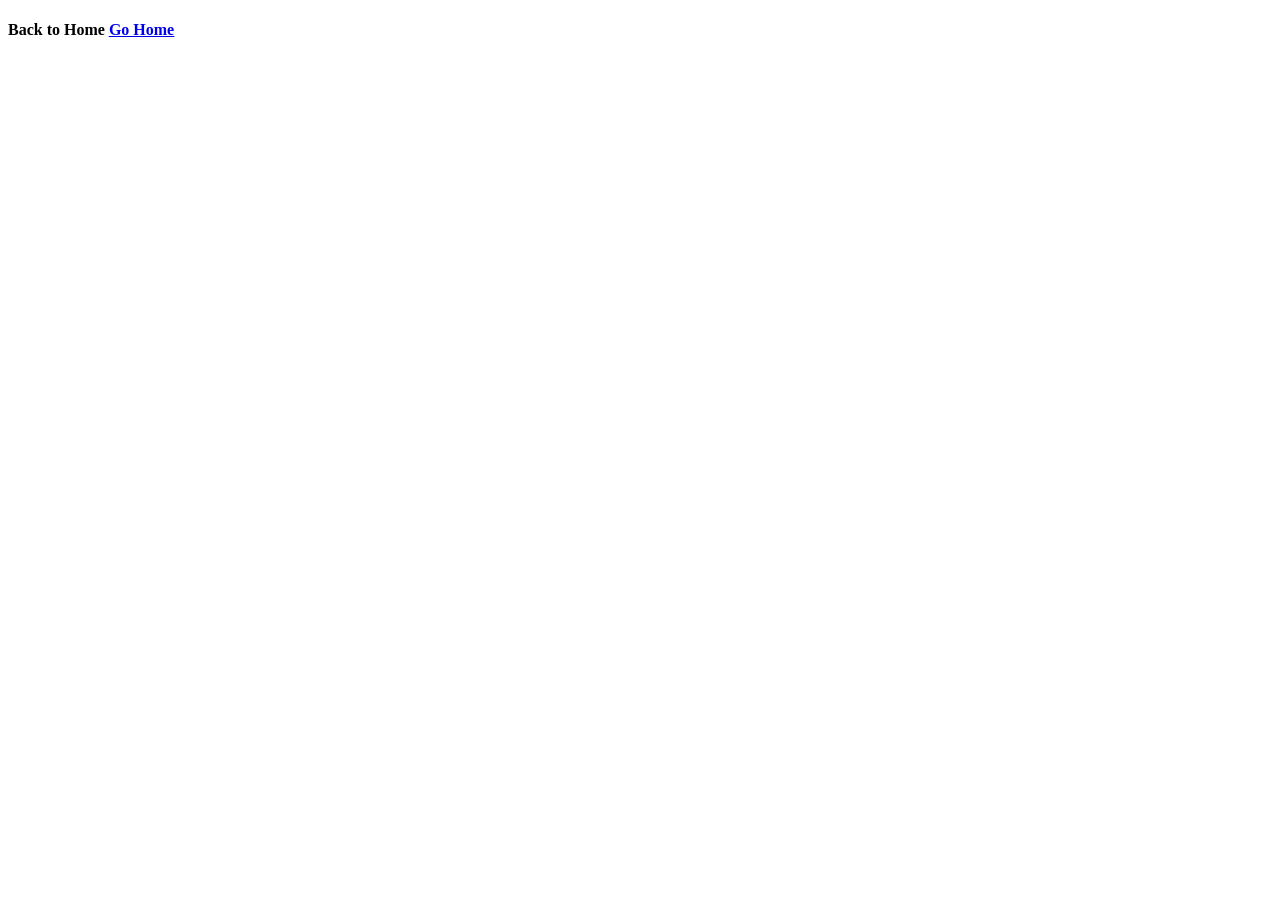
==== assets/pages/about.html @ 12439bda "Signup page added, login page added, forgot password added,about me file added, new images, css file" ====
<!DOCTYPE html>
<html lang="en">
<head>
    <meta charset="UTF-8">
    <meta name="viewport" content="width=device-width, initial-scale=1.0">
    <title>TIS</title>
    <link rel="stylesheet" href="../css/style3.css">
    <link rel="shortcut icon" href="./assets/img/logo.png" type="image/x-icon">
</head>
<body>
    <h4>Back to Home <a href="../../index.html"><u>Go Home</u> </a></h4>
</body>
</html>
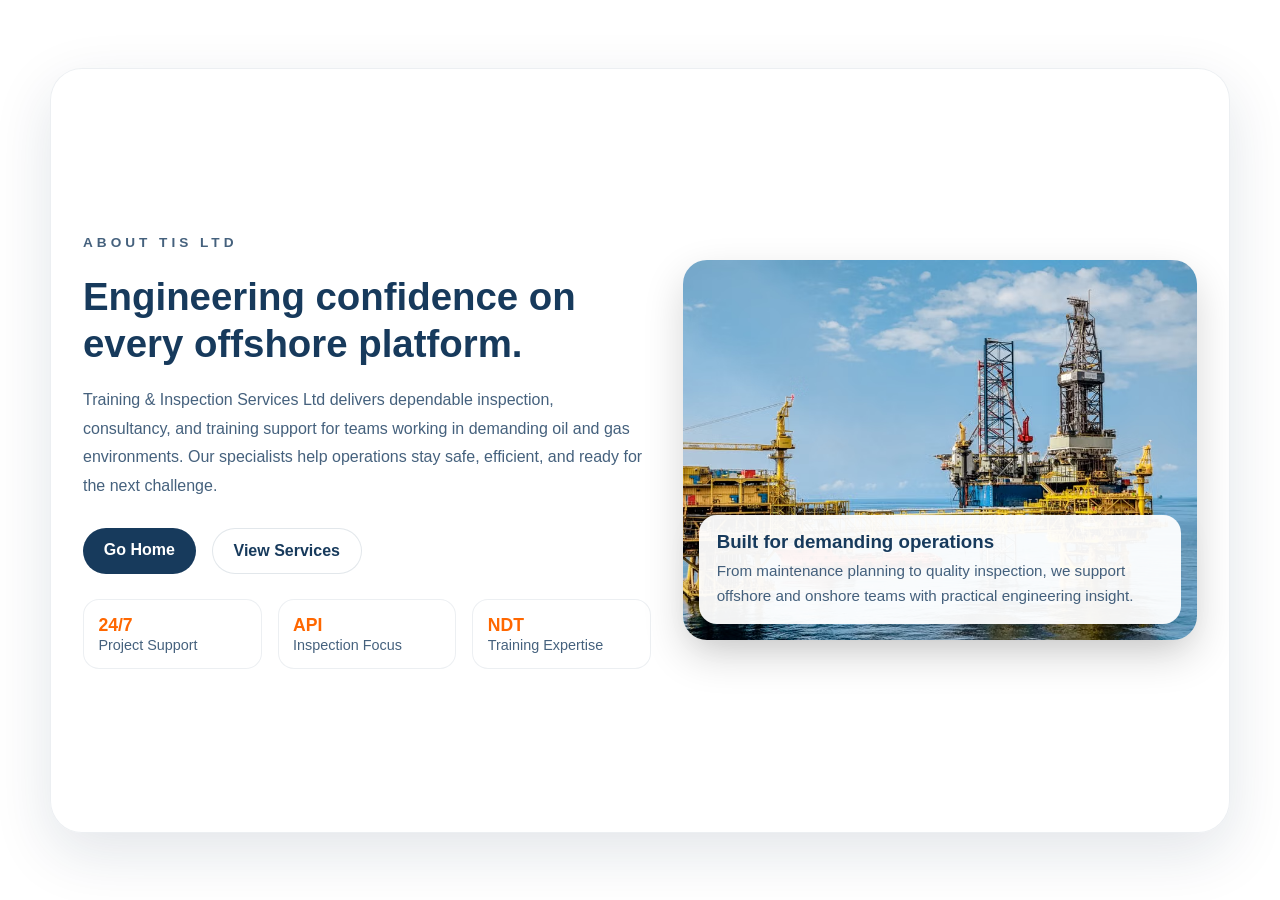
==== commit b0979240: "About Page Done" ====
--- a/assets/pages/about.html
+++ b/assets/pages/about.html
@@ -3,11 +3,47 @@
 <head>
     <meta charset="UTF-8">
     <meta name="viewport" content="width=device-width, initial-scale=1.0">
-    <title>TIS</title>
+    <title>About TIS | Oil Rig Training & Inspection</title>
     <link rel="stylesheet" href="../css/style3.css">
-    <link rel="shortcut icon" href="./assets/img/logo.png" type="image/x-icon">
+    <link rel="shortcut icon" href="../img/logo.png" type="image/x-icon">
 </head>
 <body>
-    <h4>Back to Home <a href="../../index.html"><u>Go Home</u> </a></h4>
+    <main class="aboutPage">
+        <section class="aboutSection">
+            <div class="aboutContent">
+                <p class="eyebrow">ABOUT TIS LTD</p>
+                <h1>Engineering confidence on every offshore platform.</h1>
+                <p>Training & Inspection Services Ltd delivers dependable inspection, consultancy, and training support for teams working in demanding oil and gas environments. Our specialists help operations stay safe, efficient, and ready for the next challenge.</p>
+
+                <div class="aboutActions">
+                    <a class="primaryButton" href="../../index.html">Go Home</a>
+                    <a class="secondaryButton" href="../../index.html#thirdHeroSection">View Services</a>
+                </div>
+
+                <div class="aboutStats">
+                    <div>
+                        <strong>24/7</strong>
+                        <span>Project Support</span>
+                    </div>
+                    <div>
+                        <strong>API</strong>
+                        <span>Inspection Focus</span>
+                    </div>
+                    <div>
+                        <strong>NDT</strong>
+                        <span>Training Expertise</span>
+                    </div>
+                </div>
+            </div>
+
+            <div class="aboutVisual">
+                <img src="../img/oilRig.avif" alt="Oil rig platform at sea">
+                <div class="floatingCard">
+                    <h3>Built for demanding operations</h3>
+                    <p>From maintenance planning to quality inspection, we support offshore and onshore teams with practical engineering insight.</p>
+                </div>
+            </div>
+        </section>
+    </main>
 </body>
 </html>
--- a/assets/css/style3.css
+++ b/assets/css/style3.css
@@ -0,0 +1,188 @@
+* {
+    margin: 0;
+    padding: 0;
+    box-sizing: border-box;
+}
+
+body {
+    font-family: 'Poppins', sans-serif;
+    min-height: 100vh;
+}
+
+.aboutPage {
+    min-height: 100vh;
+    display: flex;
+    align-items: center;
+    justify-content: center;
+    padding: 2rem;
+}
+
+.aboutSection {
+    width: min(1180px, 100%);
+    min-height: 85vh;
+    display: grid;
+    grid-template-columns: 1.05fr 0.95fr;
+    gap: 2rem;
+    align-items: center;
+    background: rgba(255, 255, 255, 0.75);
+    border: 1px solid rgba(23, 58, 92, 0.08);
+    border-radius: 32px;
+    box-shadow: 0 20px 60px rgba(13, 40, 70, 0.12);
+    padding: 2rem;
+    overflow: hidden;
+}
+
+.aboutContent {
+    display: flex;
+    flex-direction: column;
+    gap: 1.2rem;
+}
+
+.eyebrow {
+    color: rgb(255, 103, 0);
+    font-weight: 700;
+    letter-spacing: 0.25rem;
+    text-transform: uppercase;
+    font-size: 0.85rem;
+}
+
+.aboutContent h1 {
+    font-size: clamp(1.9rem, 3vw, 3rem);
+    line-height: 1.2;
+    color: rgb(23, 58, 92);
+}
+
+.aboutContent p {
+    line-height: 1.8;
+    color: rgba(23, 58, 92, 0.8);
+    max-width: 560px;
+}
+
+.aboutActions {
+    display: flex;
+    gap: 1rem;
+    flex-wrap: wrap;
+    margin-top: 0.5rem;
+}
+
+.primaryButton,
+.secondaryButton {
+    text-decoration: none;
+    padding: 0.8rem 1.3rem;
+    border-radius: 999px;
+    font-weight: 600;
+    transition: transform 0.2s ease, box-shadow 0.2s ease;
+}
+
+.primaryButton {
+    background: rgb(23, 58, 92);
+    color: white;
+}
+
+.secondaryButton {
+    background: white;
+    color: rgb(23, 58, 92);
+    border: 1px solid rgba(23, 58, 92, 0.12);
+}
+
+.primaryButton:hover,
+.secondaryButton:hover {
+    transform: translateY(-2px);
+}
+
+.aboutStats {
+    display: grid;
+    grid-template-columns: repeat(3, minmax(0, 1fr));
+    gap: 1rem;
+    margin-top: 0.4rem;
+}
+
+.aboutStats div {
+    background: rgba(255, 255, 255, 0.9);
+    padding: 0.9rem;
+    border-radius: 16px;
+    border: 1px solid rgba(23, 58, 92, 0.08);
+}
+
+.aboutStats strong {
+    display: block;
+    color: rgb(255, 103, 0);
+    font-size: 1.1rem;
+}
+
+.aboutStats span {
+    font-size: 0.9rem;
+    color: rgba(23, 58, 92, 0.8);
+}
+
+.aboutVisual {
+    position: relative;
+    display: flex;
+    align-items: end;
+    justify-content: center;
+}
+
+.aboutVisual img {
+    width: 100%;
+    height: 100%;
+    min-height: 380px;
+    object-fit: cover;
+    border-radius: 24px;
+    box-shadow: 0 16px 40px rgba(0, 0, 0, 0.16);
+}
+
+.floatingCard {
+    position: absolute;
+    left: 1rem;
+    right: 1rem;
+    bottom: 1rem;
+    background: rgba(255, 255, 255, 0.95);
+    padding: 1rem 1.1rem;
+    border-radius: 18px;
+    box-shadow: 0 12px 32px rgba(0, 0, 0, 0.12);
+}
+
+.floatingCard h3 {
+    color: rgb(23, 58, 92);
+    margin-bottom: 0.4rem;
+}
+
+.floatingCard p {
+    font-size: 0.95rem;
+    line-height: 1.6;
+    color: rgba(23, 58, 92, 0.8);
+}
+
+@media (max-width: 900px) {
+    .aboutSection {
+        grid-template-columns: 1fr;
+        min-height: auto;
+    }
+
+    .aboutVisual {
+        order: -1;
+    }
+}
+
+@media (max-width: 600px) {
+    .aboutPage {
+        padding: 1rem;
+    }
+
+    .aboutSection {
+        padding: 1.2rem;
+        border-radius: 20px;
+    }
+
+    .aboutActions {
+        flex-direction: column;
+    }
+
+    .aboutStats {
+        grid-template-columns: 1fr;
+    }
+
+    .aboutVisual img {
+        min-height: 280px;
+    }
+}
